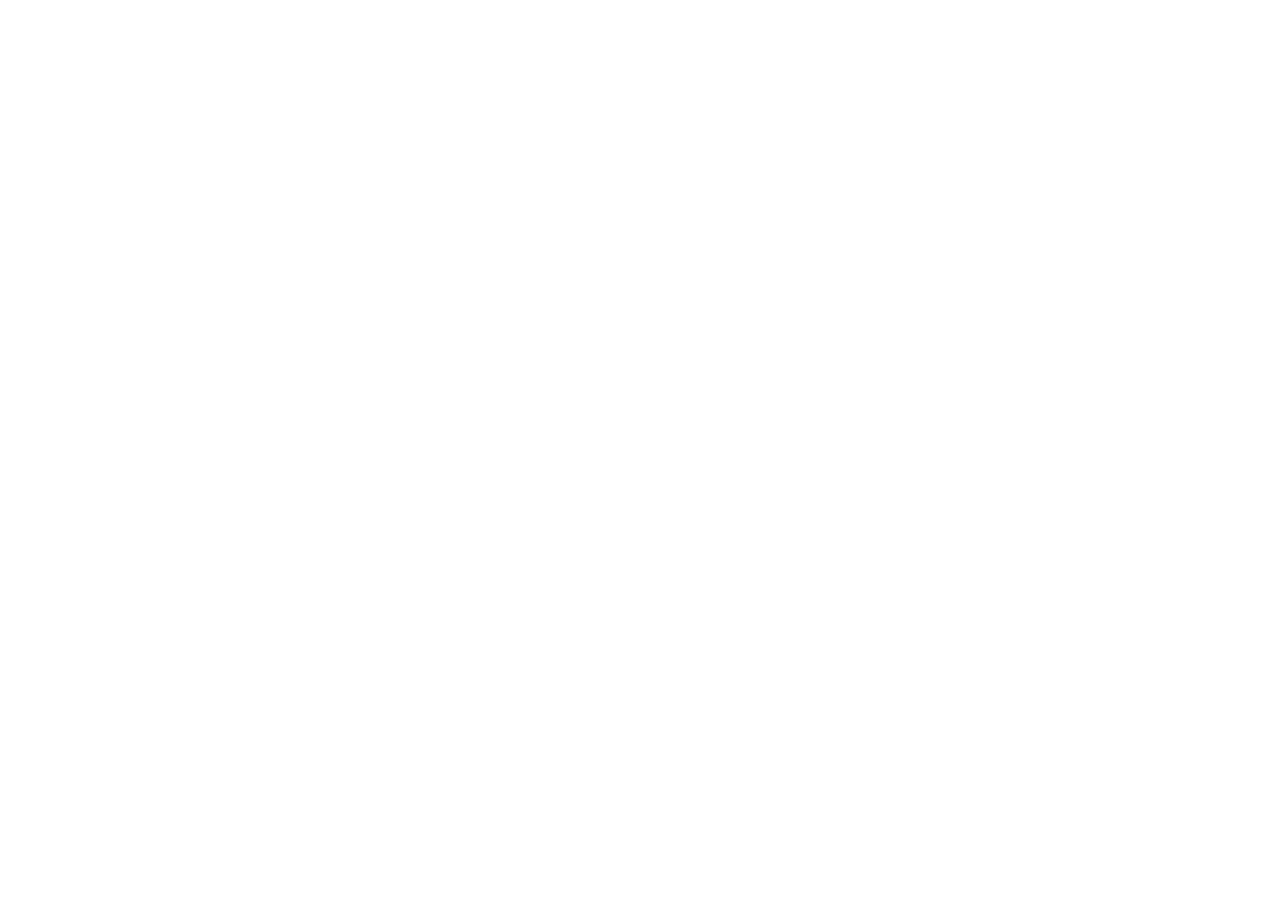
==== login.html @ 85328af0 "创建了本地git仓库" ====
<!DOCTYPE html>
<html lang="en">
<head>
    <meta charset="UTF-8">
    <meta name="viewport" content="width=device-width, initial-scale=1.0">
    <meta http-equiv="X-UA-Compatible" content="ie=edge">
    <title>Document</title>
</head>
<body>
    
</body>
</html>
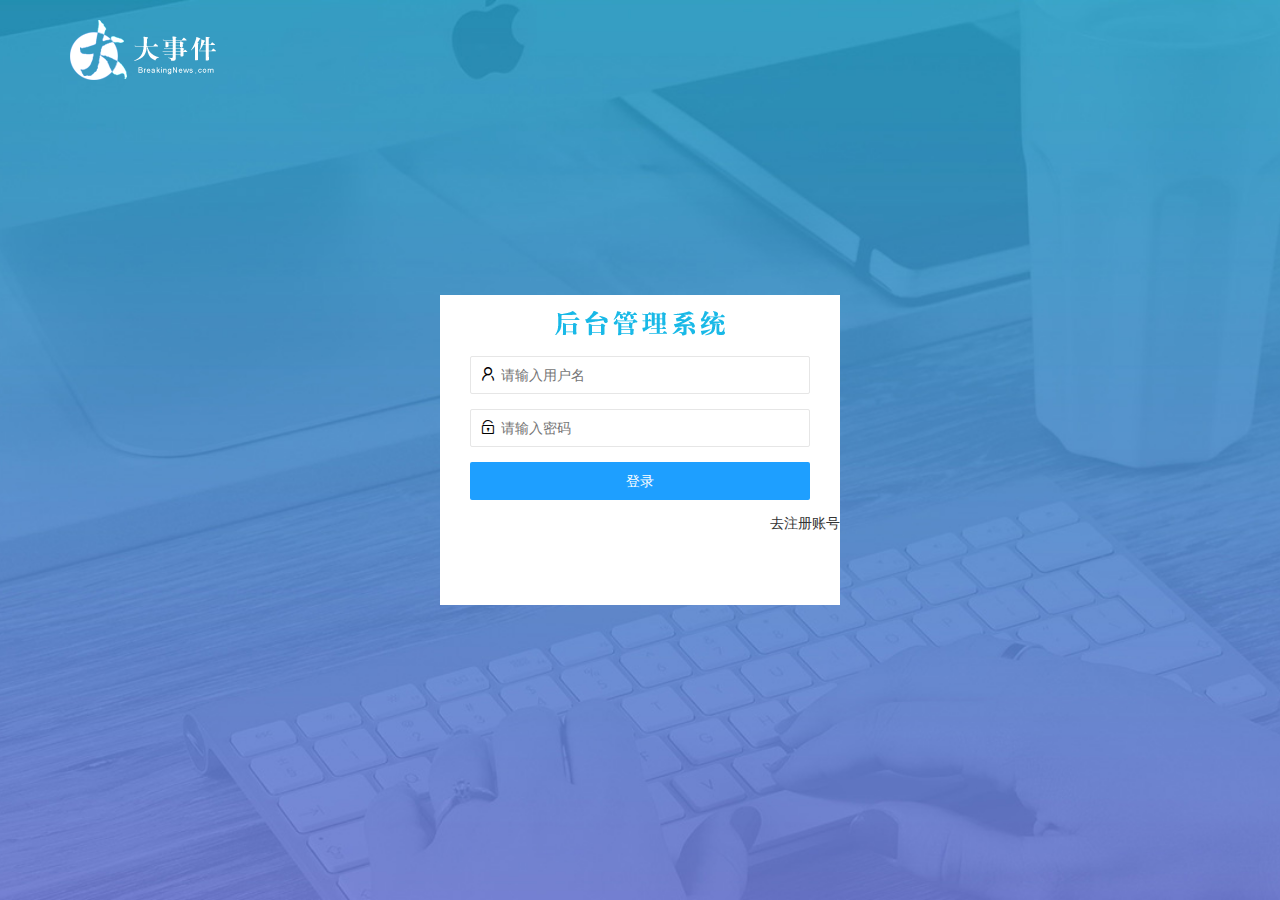
==== commit 32c004c4: "完成了登录注册功能" ====
--- a/login.html
+++ b/login.html
@@ -1,12 +1,77 @@
 <!DOCTYPE html>
 <html lang="en">
+
 <head>
     <meta charset="UTF-8">
     <meta name="viewport" content="width=device-width, initial-scale=1.0">
     <meta http-equiv="X-UA-Compatible" content="ie=edge">
-    <title>Document</title>
+    <title>登录注册页面</title>
+    <link rel="stylesheet" href="./assets/lib/layui/css/layui.css">
+    <link rel="stylesheet" href="./assets/css/login.css">
 </head>
+
 <body>
-    
+    <!-- 头部logo图片 -->
+    <div class="layui-main header">
+        <img src="./assets/images/logo.png" alt="">
+    </div>
+    <div class="loginAndRegBox">
+        <!-- 表单logo图片 -->
+        <div>
+            <img src="./assets/images/login_title.png" alt="">
+        </div>
+        <!-- 用户登录表单 -->
+        <div class="link_login">
+            <form class="layui-form" action="" id="loginform">
+                <div class="layui-form-item links">
+                    <i class="layui-icon layui-icon-username"></i>
+                    <input type="text" name="username" required lay-verify="required|pass" placeholder="请输入用户名" autocomplete="off" class="layui-input">
+                </div>
+                <div class="layui-form-item links">
+                    <i class="layui-icon layui-icon-password"></i>
+                    <input type="password" name="password" required lay-verify="required|pass" placeholder="请输入密码" autocomplete="off" class="layui-input">
+                </div>
+                <div class="layui-form-item">
+                    <button type="submit" lay-submit="*" class="layui-btn layui-btn-normal">登录</button>
+                </div>
+
+            </form>
+            <div class="regbtn">
+                <a href="javascript:;">去注册账号</a>
+            </div>
+
+        </div>
+        <!-- 用户注册表单 -->
+        <div class="link_reg">
+            <form class="layui-form" action="" id="regform">
+                <div class="layui-form-item links">
+                    <i class="layui-icon layui-icon-username"></i>
+                    <input type="text" name="username" required lay-verify="required|pass" placeholder="请输入用户名" autocomplete="off" class="layui-input">
+                </div>
+                <div class="layui-form-item links">
+                    <i class="layui-icon layui-icon-password"></i>
+                    <input type="password" name="password" required lay-verify="required|pass|respassword" placeholder="请输入密码" autocomplete="off" class="layui-input">
+                </div>
+                <div class="layui-form-item links">
+                    <i class="layui-icon layui-icon-password"></i>
+                    <input type="password" id="resp"  required lay-verify="required|pass" placeholder="请输入密码" autocomplete="off"
+                        class="layui-input">
+                </div>
+                <div class="layui-form-item">
+                    <button type="submit" lay-submit="*" class="layui-btn layui-btn-normal">注册</button>
+                </div>
+
+            </form>
+
+
+            <div class="loginbtn">
+                <a href="javascript:;" id="tologin">去登录</a>
+            </div>
+        </div>
+    </div>
+    <script src="./assets/lib/jquery.js"></script>
+    <script src="./assets/lib/layui/layui.all.js"></script>
+    <script src="./assets/js/login.js"></script>
 </body>
+
 </html>--- a/assets/lib/layui/css/layui.css
+++ b/assets/lib/layui/css/layui.css
@@ -0,0 +1,2 @@
+/** layui-v2.5.5 MIT License By https://www.layui.com */
+ .layui-inline,img{display:inline-block;vertical-align:middle}h1,h2,h3,h4,h5,h6{font-weight:400}.layui-edge,.layui-header,.layui-inline,.layui-main{position:relative}.layui-body,.layui-edge,.layui-elip{overflow:hidden}.layui-btn,.layui-edge,.layui-inline,img{vertical-align:middle}.layui-btn,.layui-disabled,.layui-icon,.layui-unselect{-moz-user-select:none;-webkit-user-select:none;-ms-user-select:none}.layui-elip,.layui-form-checkbox span,.layui-form-pane .layui-form-label{text-overflow:ellipsis;white-space:nowrap}.layui-breadcrumb,.layui-tree-btnGroup{visibility:hidden}blockquote,body,button,dd,div,dl,dt,form,h1,h2,h3,h4,h5,h6,input,li,ol,p,pre,td,textarea,th,ul{margin:0;padding:0;-webkit-tap-highlight-color:rgba(0,0,0,0)}a:active,a:hover{outline:0}img{border:none}li{list-style:none}table{border-collapse:collapse;border-spacing:0}h4,h5,h6{font-size:100%}button,input,optgroup,option,select,textarea{font-family:inherit;font-size:inherit;font-style:inherit;font-weight:inherit;outline:0}pre{white-space:pre-wrap;white-space:-moz-pre-wrap;white-space:-pre-wrap;white-space:-o-pre-wrap;word-wrap:break-word}body{line-height:24px;font:14px Helvetica Neue,Helvetica,PingFang SC,Tahoma,Arial,sans-serif}hr{height:1px;margin:10px 0;border:0;clear:both}a{color:#333;text-decoration:none}a:hover{color:#777}a cite{font-style:normal;*cursor:pointer}.layui-border-box,.layui-border-box *{box-sizing:border-box}.layui-box,.layui-box *{box-sizing:content-box}.layui-clear{clear:both;*zoom:1}.layui-clear:after{content:'\20';clear:both;*zoom:1;display:block;height:0}.layui-inline{*display:inline;*zoom:1}.layui-edge{display:inline-block;width:0;height:0;border-width:6px;border-style:dashed;border-color:transparent}.layui-edge-top{top:-4px;border-bottom-color:#999;border-bottom-style:solid}.layui-edge-right{border-left-color:#999;border-left-style:solid}.layui-edge-bottom{top:2px;border-top-color:#999;border-top-style:solid}.layui-edge-left{border-right-color:#999;border-right-style:solid}.layui-disabled,.layui-disabled:hover{color:#d2d2d2!important;cursor:not-allowed!important}.layui-circle{border-radius:100%}.layui-show{display:block!important}.layui-hide{display:none!important}@font-face{font-family:layui-icon;src:url(../font/iconfont.eot?v=250);src:url(../font/iconfont.eot?v=250#iefix) format('embedded-opentype'),url(../font/iconfont.woff2?v=250) format('woff2'),url(../font/iconfont.woff?v=250) format('woff'),url(../font/iconfont.ttf?v=250) format('truetype'),url(../font/iconfont.svg?v=250#layui-icon) format('svg')}.layui-icon{font-family:layui-icon!important;font-size:16px;font-style:normal;-webkit-font-smoothing:antialiased;-moz-osx-font-smoothing:grayscale}.layui-icon-reply-fill:before{content:"\e611"}.layui-icon-set-fill:before{content:"\e614"}.layui-icon-menu-fill:before{content:"\e60f"}.layui-icon-search:before{content:"\e615"}.layui-icon-share:before{content:"\e641"}.layui-icon-set-sm:before{content:"\e620"}.layui-icon-engine:before{content:"\e628"}.layui-icon-close:before{content:"\1006"}.layui-icon-close-fill:before{content:"\1007"}.layui-icon-chart-screen:before{content:"\e629"}.layui-icon-star:before{content:"\e600"}.layui-icon-circle-dot:before{content:"\e617"}.layui-icon-chat:before{content:"\e606"}.layui-icon-release:before{content:"\e609"}.layui-icon-list:before{content:"\e60a"}.layui-icon-chart:before{content:"\e62c"}.layui-icon-ok-circle:before{content:"\1005"}.layui-icon-layim-theme:before{content:"\e61b"}.layui-icon-table:before{content:"\e62d"}.layui-icon-right:before{content:"\e602"}.layui-icon-left:before{content:"\e603"}.layui-icon-cart-simple:before{content:"\e698"}.layui-icon-face-cry:before{content:"\e69c"}.layui-icon-face-smile:before{content:"\e6af"}.layui-icon-survey:before{content:"\e6b2"}.layui-icon-tree:before{content:"\e62e"}.layui-icon-upload-circle:before{content:"\e62f"}.layui-icon-add-circle:before{content:"\e61f"}.layui-icon-download-circle:before{content:"\e601"}.layui-icon-templeate-1:before{content:"\e630"}.layui-icon-util:before{content:"\e631"}.layui-icon-face-surprised:before{content:"\e664"}.layui-icon-edit:before{content:"\e642"}.layui-icon-speaker:before{content:"\e645"}.layui-icon-down:before{content:"\e61a"}.layui-icon-file:before{content:"\e621"}.layui-icon-layouts:before{content:"\e632"}.layui-icon-rate-half:before{content:"\e6c9"}.layui-icon-add-circle-fine:before{content:"\e608"}.layui-icon-prev-circle:before{content:"\e633"}.layui-icon-read:before{content:"\e705"}.layui-icon-404:before{content:"\e61c"}.layui-icon-carousel:before{content:"\e634"}.layui-icon-help:before{content:"\e607"}.layui-icon-code-circle:before{content:"\e635"}.layui-icon-water:before{content:"\e636"}.layui-icon-username:before{content:"\e66f"}.layui-icon-find-fill:before{content:"\e670"}.layui-icon-about:before{content:"\e60b"}.layui-icon-location:before{content:"\e715"}.layui-icon-up:before{content:"\e619"}.layui-icon-pause:before{content:"\e651"}.layui-icon-date:before{content:"\e637"}.layui-icon-layim-uploadfile:before{content:"\e61d"}.layui-icon-delete:before{content:"\e640"}.layui-icon-play:before{content:"\e652"}.layui-icon-top:before{content:"\e604"}.layui-icon-friends:before{content:"\e612"}.layui-icon-refresh-3:before{content:"\e9aa"}.layui-icon-ok:before{content:"\e605"}.layui-icon-layer:before{content:"\e638"}.layui-icon-face-smile-fine:before{content:"\e60c"}.layui-icon-dollar:before{content:"\e659"}.layui-icon-group:before{content:"\e613"}.layui-icon-layim-download:before{content:"\e61e"}.layui-icon-picture-fine:before{content:"\e60d"}.layui-icon-link:before{content:"\e64c"}.layui-icon-diamond:before{content:"\e735"}.layui-icon-log:before{content:"\e60e"}.layui-icon-rate-solid:before{content:"\e67a"}.layui-icon-fonts-del:before{content:"\e64f"}.layui-icon-unlink:before{content:"\e64d"}.layui-icon-fonts-clear:before{content:"\e639"}.layui-icon-triangle-r:before{content:"\e623"}.layui-icon-circle:before{content:"\e63f"}.layui-icon-radio:before{content:"\e643"}.layui-icon-align-center:before{content:"\e647"}.layui-icon-align-right:before{content:"\e648"}.layui-icon-align-left:before{content:"\e649"}.layui-icon-loading-1:before{content:"\e63e"}.layui-icon-return:before{content:"\e65c"}.layui-icon-fonts-strong:before{content:"\e62b"}.layui-icon-upload:before{content:"\e67c"}.layui-icon-dialogue:before{content:"\e63a"}.layui-icon-video:before{content:"\e6ed"}.layui-icon-headset:before{content:"\e6fc"}.layui-icon-cellphone-fine:before{content:"\e63b"}.layui-icon-add-1:before{content:"\e654"}.layui-icon-face-smile-b:before{content:"\e650"}.layui-icon-fonts-html:before{content:"\e64b"}.layui-icon-form:before{content:"\e63c"}.layui-icon-cart:before{content:"\e657"}.layui-icon-camera-fill:before{content:"\e65d"}.layui-icon-tabs:before{content:"\e62a"}.layui-icon-fonts-code:before{content:"\e64e"}.layui-icon-fire:before{content:"\e756"}.layui-icon-set:before{content:"\e716"}.layui-icon-fonts-u:before{content:"\e646"}.layui-icon-triangle-d:before{content:"\e625"}.layui-icon-tips:before{content:"\e702"}.layui-icon-picture:before{content:"\e64a"}.layui-icon-more-vertical:before{content:"\e671"}.layui-icon-flag:before{content:"\e66c"}.layui-icon-loading:before{content:"\e63d"}.layui-icon-fonts-i:before{content:"\e644"}.layui-icon-refresh-1:before{content:"\e666"}.layui-icon-rmb:before{content:"\e65e"}.layui-icon-home:before{content:"\e68e"}.layui-icon-user:before{content:"\e770"}.layui-icon-notice:before{content:"\e667"}.layui-icon-login-weibo:before{content:"\e675"}.layui-icon-voice:before{content:"\e688"}.layui-icon-upload-drag:before{content:"\e681"}.layui-icon-login-qq:before{content:"\e676"}.layui-icon-snowflake:before{content:"\e6b1"}.layui-icon-file-b:before{content:"\e655"}.layui-icon-template:before{content:"\e663"}.layui-icon-auz:before{content:"\e672"}.layui-icon-console:before{content:"\e665"}.layui-icon-app:before{content:"\e653"}.layui-icon-prev:before{content:"\e65a"}.layui-icon-website:before{content:"\e7ae"}.layui-icon-next:before{content:"\e65b"}.layui-icon-component:before{content:"\e857"}.layui-icon-more:before{content:"\e65f"}.layui-icon-login-wechat:before{content:"\e677"}.layui-icon-shrink-right:before{content:"\e668"}.layui-icon-spread-left:before{content:"\e66b"}.layui-icon-camera:before{content:"\e660"}.layui-icon-note:before{content:"\e66e"}.layui-icon-refresh:before{content:"\e669"}.layui-icon-female:before{content:"\e661"}.layui-icon-male:before{content:"\e662"}.layui-icon-password:before{content:"\e673"}.layui-icon-senior:before{content:"\e674"}.layui-icon-theme:before{content:"\e66a"}.layui-icon-tread:before{content:"\e6c5"}.layui-icon-praise:before{content:"\e6c6"}.layui-icon-star-fill:before{content:"\e658"}.layui-icon-rate:before{content:"\e67b"}.layui-icon-template-1:before{content:"\e656"}.layui-icon-vercode:before{content:"\e679"}.layui-icon-cellphone:before{content:"\e678"}.layui-icon-screen-full:before{content:"\e622"}.layui-icon-screen-restore:before{content:"\e758"}.layui-icon-cols:before{content:"\e610"}.layui-icon-export:before{content:"\e67d"}.layui-icon-print:before{content:"\e66d"}.layui-icon-slider:before{content:"\e714"}.layui-icon-addition:before{content:"\e624"}.layui-icon-subtraction:before{content:"\e67e"}.layui-icon-service:before{content:"\e626"}.layui-icon-transfer:before{content:"\e691"}.layui-main{width:1140px;margin:0 auto}.layui-header{z-index:1000;height:60px}.layui-header a:hover{transition:all .5s;-webkit-transition:all .5s}.layui-side{position:fixed;left:0;top:0;bottom:0;z-index:999;width:200px;overflow-x:hidden}.layui-side-scroll{position:relative;width:220px;height:100%;overflow-x:hidden}.layui-body{position:absolute;left:200px;right:0;top:0;bottom:0;z-index:998;width:auto;overflow-y:auto;box-sizing:border-box}.layui-layout-body{overflow:hidden}.layui-layout-admin .layui-header{background-color:#23262E}.layui-layout-admin .layui-side{top:60px;width:200px;overflow-x:hidden}.layui-layout-admin .layui-body{position:fixed;top:60px;bottom:44px}.layui-layout-admin .layui-main{width:auto;margin:0 15px}.layui-layout-admin .layui-footer{position:fixed;left:200px;right:0;bottom:0;height:44px;line-height:44px;padding:0 15px;background-color:#eee}.layui-layout-admin .layui-logo{position:absolute;left:0;top:0;width:200px;height:100%;line-height:60px;text-align:center;color:#009688;font-size:16px}.layui-layout-admin .layui-header .layui-nav{background:0 0}.layui-layout-left{position:absolute!important;left:200px;top:0}.layui-layout-right{position:absolute!important;right:0;top:0}.layui-container{position:relative;margin:0 auto;padding:0 15px;box-sizing:border-box}.layui-fluid{position:relative;margin:0 auto;padding:0 15px}.layui-row:after,.layui-row:before{content:'';display:block;clear:both}.layui-col-lg1,.layui-col-lg10,.layui-col-lg11,.layui-col-lg12,.layui-col-lg2,.layui-col-lg3,.layui-col-lg4,.layui-col-lg5,.layui-col-lg6,.layui-col-lg7,.layui-col-lg8,.layui-col-lg9,.layui-col-md1,.layui-col-md10,.layui-col-md11,.layui-col-md12,.layui-col-md2,.layui-col-md3,.layui-col-md4,.layui-col-md5,.layui-col-md6,.layui-col-md7,.layui-col-md8,.layui-col-md9,.layui-col-sm1,.layui-col-sm10,.layui-col-sm11,.layui-col-sm12,.layui-col-sm2,.layui-col-sm3,.layui-col-sm4,.layui-col-sm5,.layui-col-sm6,.layui-col-sm7,.layui-col-sm8,.layui-col-sm9,.layui-col-xs1,.layui-col-xs10,.layui-col-xs11,.layui-col-xs12,.layui-col-xs2,.layui-col-xs3,.layui-col-xs4,.layui-col-xs5,.layui-col-xs6,.layui-col-xs7,.layui-col-xs8,.layui-col-xs9{position:relative;display:block;box-sizing:border-box}.layui-col-xs1,.layui-col-xs10,.layui-col-xs11,.layui-col-xs12,.layui-col-xs2,.layui-col-xs3,.layui-col-xs4,.layui-col-xs5,.layui-col-xs6,.layui-col-xs7,.layui-col-xs8,.layui-col-xs9{float:left}.layui-col-xs1{width:8.33333333%}.layui-col-xs2{width:16.66666667%}.layui-col-xs3{width:25%}.layui-col-xs4{width:33.33333333%}.layui-col-xs5{width:41.66666667%}.layui-col-xs6{width:50%}.layui-col-xs7{width:58.33333333%}.layui-col-xs8{width:66.66666667%}.layui-col-xs9{width:75%}.layui-col-xs10{width:83.33333333%}.layui-col-xs11{width:91.66666667%}.layui-col-xs12{width:100%}.layui-col-xs-offset1{margin-left:8.33333333%}.layui-col-xs-offset2{margin-left:16.66666667%}.layui-col-xs-offset3{margin-left:25%}.layui-col-xs-offset4{margin-left:33.33333333%}.layui-col-xs-offset5{margin-left:41.66666667%}.layui-col-xs-offset6{margin-left:50%}.layui-col-xs-offset7{margin-left:58.33333333%}.layui-col-xs-offset8{margin-left:66.66666667%}.layui-col-xs-offset9{margin-left:75%}.layui-col-xs-offset10{margin-left:83.33333333%}.layui-col-xs-offset11{margin-left:91.66666667%}.layui-col-xs-offset12{margin-left:100%}@media screen and (max-width:768px){.layui-hide-xs{display:none!important}.layui-show-xs-block{display:block!important}.layui-show-xs-inline{display:inline!important}.layui-show-xs-inline-block{display:inline-block!important}}@media screen and (min-width:768px){.layui-container{width:750px}.layui-hide-sm{display:none!important}.layui-show-sm-block{display:block!important}.layui-show-sm-inline{display:inline!important}.layui-show-sm-inline-block{display:inline-block!important}.layui-col-sm1,.layui-col-sm10,.layui-col-sm11,.layui-col-sm12,.layui-col-sm2,.layui-col-sm3,.layui-col-sm4,.layui-col-sm5,.layui-col-sm6,.layui-col-sm7,.layui-col-sm8,.layui-col-sm9{float:left}.layui-col-sm1{width:8.33333333%}.layui-col-sm2{width:16.66666667%}.layui-col-sm3{width:25%}.layui-col-sm4{width:33.33333333%}.layui-col-sm5{width:41.66666667%}.layui-col-sm6{width:50%}.layui-col-sm7{width:58.33333333%}.layui-col-sm8{width:66.66666667%}.layui-col-sm9{width:75%}.layui-col-sm10{width:83.33333333%}.layui-col-sm11{width:91.66666667%}.layui-col-sm12{width:100%}.layui-col-sm-offset1{margin-left:8.33333333%}.layui-col-sm-offset2{margin-left:16.66666667%}.layui-col-sm-offset3{margin-left:25%}.layui-col-sm-offset4{margin-left:33.33333333%}.layui-col-sm-offset5{margin-left:41.66666667%}.layui-col-sm-offset6{margin-left:50%}.layui-col-sm-offset7{margin-left:58.33333333%}.layui-col-sm-offset8{margin-left:66.66666667%}.layui-col-sm-offset9{margin-left:75%}.layui-col-sm-offset10{margin-left:83.33333333%}.layui-col-sm-offset11{margin-left:91.66666667%}.layui-col-sm-offset12{margin-left:100%}}@media screen and (min-width:992px){.layui-container{width:970px}.layui-hide-md{display:none!important}.layui-show-md-block{display:block!important}.layui-show-md-inline{display:inline!important}.layui-show-md-inline-block{display:inline-block!important}.layui-col-md1,.layui-col-md10,.layui-col-md11,.layui-col-md12,.layui-col-md2,.layui-col-md3,.layui-col-md4,.layui-col-md5,.layui-col-md6,.layui-col-md7,.layui-col-md8,.layui-col-md9{float:left}.layui-col-md1{width:8.33333333%}.layui-col-md2{width:16.66666667%}.layui-col-md3{width:25%}.layui-col-md4{width:33.33333333%}.layui-col-md5{width:41.66666667%}.layui-col-md6{width:50%}.layui-col-md7{width:58.33333333%}.layui-col-md8{width:66.66666667%}.layui-col-md9{width:75%}.layui-col-md10{width:83.33333333%}.layui-col-md11{width:91.66666667%}.layui-col-md12{width:100%}.layui-col-md-offset1{margin-left:8.33333333%}.layui-col-md-offset2{margin-left:16.66666667%}.layui-col-md-offset3{margin-left:25%}.layui-col-md-offset4{margin-left:33.33333333%}.layui-col-md-offset5{margin-left:41.66666667%}.layui-col-md-offset6{margin-left:50%}.layui-col-md-offset7{margin-left:58.33333333%}.layui-col-md-offset8{margin-left:66.66666667%}.layui-col-md-offset9{margin-left:75%}.layui-col-md-offset10{margin-left:83.33333333%}.layui-col-md-offset11{margin-left:91.66666667%}.layui-col-md-offset12{margin-left:100%}}@media screen and (min-width:1200px){.layui-container{width:1170px}.layui-hide-lg{display:none!important}.layui-show-lg-block{display:block!important}.layui-show-lg-inline{display:inline!important}.layui-show-lg-inline-block{display:inline-block!important}.layui-col-lg1,.layui-col-lg10,.layui-col-lg11,.layui-col-lg12,.layui-col-lg2,.layui-col-lg3,.layui-col-lg4,.layui-col-lg5,.layui-col-lg6,.layui-col-lg7,.layui-col-lg8,.layui-col-lg9{float:left}.layui-col-lg1{width:8.33333333%}.layui-col-lg2{width:16.66666667%}.layui-col-lg3{width:25%}.layui-col-lg4{width:33.33333333%}.layui-col-lg5{width:41.66666667%}.layui-col-lg6{width:50%}.layui-col-lg7{width:58.33333333%}.layui-col-lg8{width:66.66666667%}.layui-col-lg9{width:75%}.layui-col-lg10{width:83.33333333%}.layui-col-lg11{width:91.66666667%}.layui-col-lg12{width:100%}.layui-col-lg-offset1{margin-left:8.33333333%}.layui-col-lg-offset2{margin-left:16.66666667%}.layui-col-lg-offset3{margin-left:25%}.layui-col-lg-offset4{margin-left:33.33333333%}.layui-col-lg-offset5{margin-left:41.66666667%}.layui-col-lg-offset6{margin-left:50%}.layui-col-lg-offset7{margin-left:58.33333333%}.layui-col-lg-offset8{margin-left:66.66666667%}.layui-col-lg-offset9{margin-left:75%}.layui-col-lg-offset10{margin-left:83.33333333%}.layui-col-lg-offset11{margin-left:91.66666667%}.layui-col-lg-offset12{margin-left:100%}}.layui-col-space1{margin:-.5px}.layui-col-space1>*{padding:.5px}.layui-col-space3{margin:-1.5px}.layui-col-space3>*{padding:1.5px}.layui-col-space5{margin:-2.5px}.layui-col-space5>*{padding:2.5px}.layui-col-space8{margin:-3.5px}.layui-col-space8>*{padding:3.5px}.layui-col-space10{margin:-5px}.layui-col-space10>*{padding:5px}.layui-col-space12{margin:-6px}.layui-col-space12>*{padding:6px}.layui-col-space15{margin:-7.5px}.layui-col-space15>*{padding:7.5px}.layui-col-space18{margin:-9px}.layui-col-space18>*{padding:9px}.layui-col-space20{margin:-10px}.layui-col-space20>*{padding:10px}.layui-col-space22{margin:-11px}.layui-col-space22>*{padding:11px}.layui-col-space25{margin:-12.5px}.layui-col-space25>*{padding:12.5px}.layui-col-space30{margin:-15px}.layui-col-space30>*{padding:15px}.layui-btn,.layui-input,.layui-select,.layui-textarea,.layui-upload-button{outline:0;-webkit-appearance:none;transition:all .3s;-webkit-transition:all .3s;box-sizing:border-box}.layui-elem-quote{margin-bottom:10px;padding:15px;line-height:22px;border-left:5px solid #009688;border-radius:0 2px 2px 0;background-color:#f2f2f2}.layui-quote-nm{border-style:solid;border-width:1px 1px 1px 5px;background:0 0}.layui-elem-field{margin-bottom:10px;padding:0;border-width:1px;border-style:solid}.layui-elem-field legend{margin-left:20px;padding:0 10px;font-size:20px;font-weight:300}.layui-field-title{margin:10px 0 20px;border-width:1px 0 0}.layui-field-box{padding:10px 15px}.layui-field-title .layui-field-box{padding:10px 0}.layui-progress{position:relative;height:6px;border-radius:20px;background-color:#e2e2e2}.layui-progress-bar{position:absolute;left:0;top:0;width:0;max-width:100%;height:6px;border-radius:20px;text-align:right;background-color:#5FB878;transition:all .3s;-webkit-transition:all .3s}.layui-progress-big,.layui-progress-big .layui-progress-bar{height:18px;line-height:18px}.layui-progress-text{position:relative;top:-20px;line-height:18px;font-size:12px;color:#666}.layui-progress-big .layui-progress-text{position:static;padding:0 10px;color:#fff}.layui-collapse{border-width:1px;border-style:solid;border-radius:2px}.layui-colla-content,.layui-colla-item{border-top-width:1px;border-top-style:solid}.layui-colla-item:first-child{border-top:none}.layui-colla-title{position:relative;height:42px;line-height:42px;padding:0 15px 0 35px;color:#333;background-color:#f2f2f2;cursor:pointer;font-size:14px;overflow:hidden}.layui-colla-content{display:none;padding:10px 15px;line-height:22px;color:#666}.layui-colla-icon{position:absolute;left:15px;top:0;font-size:14px}.layui-card{margin-bottom:15px;border-radius:2px;background-color:#fff;box-shadow:0 1px 2px 0 rgba(0,0,0,.05)}.layui-card:last-child{margin-bottom:0}.layui-card-header{position:relative;height:42px;line-height:42px;padding:0 15px;border-bottom:1px solid #f6f6f6;color:#333;border-radius:2px 2px 0 0;font-size:14px}.layui-bg-black,.layui-bg-blue,.layui-bg-cyan,.layui-bg-green,.layui-bg-orange,.layui-bg-red{color:#fff!important}.layui-card-body{position:relative;padding:10px 15px;line-height:24px}.layui-card-body[pad15]{padding:15px}.layui-card-body[pad20]{padding:20px}.layui-card-body .layui-table{margin:5px 0}.layui-card .layui-tab{margin:0}.layui-panel-window{position:relative;padding:15px;border-radius:0;border-top:5px solid #E6E6E6;background-color:#fff}.layui-auxiliar-moving{position:fixed;left:0;right:0;top:0;bottom:0;width:100%;height:100%;background:0 0;z-index:9999999999}.layui-form-label,.layui-form-mid,.layui-form-select,.layui-input-block,.layui-input-inline,.layui-textarea{position:relative}.layui-bg-red{background-color:#FF5722!important}.layui-bg-orange{background-color:#FFB800!important}.layui-bg-green{background-color:#009688!important}.layui-bg-cyan{background-color:#2F4056!important}.layui-bg-blue{background-color:#1E9FFF!important}.layui-bg-black{background-color:#393D49!important}.layui-bg-gray{background-color:#eee!important;color:#666!important}.layui-badge-rim,.layui-colla-content,.layui-colla-item,.layui-collapse,.layui-elem-field,.layui-form-pane .layui-form-item[pane],.layui-form-pane .layui-form-label,.layui-input,.layui-layedit,.layui-layedit-tool,.layui-quote-nm,.layui-select,.layui-tab-bar,.layui-tab-card,.layui-tab-title,.layui-tab-title .layui-this:after,.layui-textarea{border-color:#e6e6e6}.layui-timeline-item:before,hr{background-color:#e6e6e6}.layui-text{line-height:22px;font-size:14px;color:#666}.layui-text h1,.layui-text h2,.layui-text h3{font-weight:500;color:#333}.layui-text h1{font-size:30px}.layui-text h2{font-size:24px}.layui-text h3{font-size:18px}.layui-text a:not(.layui-btn){color:#01AAED}.layui-text a:not(.layui-btn):hover{text-decoration:underline}.layui-text ul{padding:5px 0 5px 15px}.layui-text ul li{margin-top:5px;list-style-type:disc}.layui-text em,.layui-word-aux{color:#999!important;padding:0 5px!important}.layui-btn{display:inline-block;height:38px;line-height:38px;padding:0 18px;background-color:#009688;color:#fff;white-space:nowrap;text-align:center;font-size:14px;border:none;border-radius:2px;cursor:pointer}.layui-btn:hover{opacity:.8;filter:alpha(opacity=80);color:#fff}.layui-btn:active{opacity:1;filter:alpha(opacity=100)}.layui-btn+.layui-btn{margin-left:10px}.layui-btn-container{font-size:0}.layui-btn-container .layui-btn{margin-right:10px;margin-bottom:10px}.layui-btn-container .layui-btn+.layui-btn{margin-left:0}.layui-table .layui-btn-container .layui-btn{margin-bottom:9px}.layui-btn-radius{border-radius:100px}.layui-btn .layui-icon{margin-right:3px;font-size:18px;vertical-align:bottom;vertical-align:middle\9}.layui-btn-primary{border:1px solid #C9C9C9;background-color:#fff;color:#555}.layui-btn-primary:hover{border-color:#009688;color:#333}.layui-btn-normal{background-color:#1E9FFF}.layui-btn-warm{background-color:#FFB800}.layui-btn-danger{background-color:#FF5722}.layui-btn-checked{background-color:#5FB878}.layui-btn-disabled,.layui-btn-disabled:active,.layui-btn-disabled:hover{border:1px solid #e6e6e6;background-color:#FBFBFB;color:#C9C9C9;cursor:not-allowed;opacity:1}.layui-btn-lg{height:44px;line-height:44px;padding:0 25px;font-size:16px}.layui-btn-sm{height:30px;line-height:30px;padding:0 10px;font-size:12px}.layui-btn-sm i{font-size:16px!important}.layui-btn-xs{height:22px;line-height:22px;padding:0 5px;font-size:12px}.layui-btn-xs i{font-size:14px!important}.layui-btn-group{display:inline-block;vertical-align:middle;font-size:0}.layui-btn-group .layui-btn{margin-left:0!important;margin-right:0!important;border-left:1px solid rgba(255,255,255,.5);border-radius:0}.layui-btn-group .layui-btn-primary{border-left:none}.layui-btn-group .layui-btn-primary:hover{border-color:#C9C9C9;color:#009688}.layui-btn-group .layui-btn:first-child{border-left:none;border-radius:2px 0 0 2px}.layui-btn-group .layui-btn-primary:first-child{border-left:1px solid #c9c9c9}.layui-btn-group .layui-btn:last-child{border-radius:0 2px 2px 0}.layui-btn-group .layui-btn+.layui-btn{margin-left:0}.layui-btn-group+.layui-btn-group{margin-left:10px}.layui-btn-fluid{width:100%}.layui-input,.layui-select,.layui-textarea{height:38px;line-height:1.3;line-height:38px\9;border-width:1px;border-style:solid;background-color:#fff;border-radius:2px}.layui-input::-webkit-input-placeholder,.layui-select::-webkit-input-placeholder,.layui-textarea::-webkit-input-placeholder{line-height:1.3}.layui-input,.layui-textarea{display:block;width:100%;padding-left:10px}.layui-input:hover,.layui-textarea:hover{border-color:#D2D2D2!important}.layui-input:focus,.layui-textarea:focus{border-color:#C9C9C9!important}.layui-textarea{min-height:100px;height:auto;line-height:20px;padding:6px 10px;resize:vertical}.layui-select{padding:0 10px}.layui-form input[type=checkbox],.layui-form input[type=radio],.layui-form select{display:none}.layui-form [lay-ignore]{display:initial}.layui-form-item{margin-bottom:15px;clear:both;*zoom:1}.layui-form-item:after{content:'\20';clear:both;*zoom:1;display:block;height:0}.layui-form-label{float:left;display:block;padding:9px 15px;width:80px;font-weight:400;line-height:20px;text-align:right}.layui-form-label-col{display:block;float:none;padding:9px 0;line-height:20px;text-align:left}.layui-form-item .layui-inline{margin-bottom:5px;margin-right:10px}.layui-input-block{margin-left:110px;min-height:36px}.layui-input-inline{display:inline-block;vertical-align:middle}.layui-form-item .layui-input-inline{float:left;width:190px;margin-right:10px}.layui-form-text .layui-input-inline{width:auto}.layui-form-mid{float:left;display:block;padding:9px 0!important;line-height:20px;margin-right:10px}.layui-form-danger+.layui-form-select .layui-input,.layui-form-danger:focus{border-color:#FF5722!important}.layui-form-select .layui-input{padding-right:30px;cursor:pointer}.layui-form-select .layui-edge{position:absolute;right:10px;top:50%;margin-top:-3px;cursor:pointer;border-width:6px;border-top-color:#c2c2c2;border-top-style:solid;transition:all .3s;-webkit-transition:all .3s}.layui-form-select dl{display:none;position:absolute;left:0;top:42px;padding:5px 0;z-index:899;min-width:100%;border:1px solid #d2d2d2;max-height:300px;overflow-y:auto;background-color:#fff;border-radius:2px;box-shadow:0 2px 4px rgba(0,0,0,.12);box-sizing:border-box}.layui-form-select dl dd,.layui-form-select dl dt{padding:0 10px;line-height:36px;white-space:nowrap;overflow:hidden;text-overflow:ellipsis}.layui-form-select dl dt{font-size:12px;color:#999}.layui-form-select dl dd{cursor:pointer}.layui-form-select dl dd:hover{background-color:#f2f2f2;-webkit-transition:.5s all;transition:.5s all}.layui-form-select .layui-select-group dd{padding-left:20px}.layui-form-select dl dd.layui-select-tips{padding-left:10px!important;color:#999}.layui-form-select dl dd.layui-this{background-color:#5FB878;color:#fff}.layui-form-checkbox,.layui-form-select dl dd.layui-disabled{background-color:#fff}.layui-form-selected dl{display:block}.layui-form-checkbox,.layui-form-checkbox *,.layui-form-switch{display:inline-block;vertical-align:middle}.layui-form-selected .layui-edge{margin-top:-9px;-webkit-transform:rotate(180deg);transform:rotate(180deg);margin-top:-3px\9}:root .layui-form-selected .layui-edge{margin-top:-9px\0/IE9}.layui-form-selectup dl{top:auto;bottom:42px}.layui-select-none{margin:5px 0;text-align:center;color:#999}.layui-select-disabled .layui-disabled{border-color:#eee!important}.layui-select-disabled .layui-edge{border-top-color:#d2d2d2}.layui-form-checkbox{position:relative;height:30px;line-height:30px;margin-right:10px;padding-right:30px;cursor:pointer;font-size:0;-webkit-transition:.1s linear;transition:.1s linear;box-sizing:border-box}.layui-form-checkbox span{padding:0 10px;height:100%;font-size:14px;border-radius:2px 0 0 2px;background-color:#d2d2d2;color:#fff;overflow:hidden}.layui-form-checkbox:hover span{background-color:#c2c2c2}.layui-form-checkbox i{position:absolute;right:0;top:0;width:30px;height:28px;border:1px solid #d2d2d2;border-left:none;border-radius:0 2px 2px 0;color:#fff;font-size:20px;text-align:center}.layui-form-checkbox:hover i{border-color:#c2c2c2;color:#c2c2c2}.layui-form-checked,.layui-form-checked:hover{border-color:#5FB878}.layui-form-checked span,.layui-form-checked:hover span{background-color:#5FB878}.layui-form-checked i,.layui-form-checked:hover i{color:#5FB878}.layui-form-item .layui-form-checkbox{margin-top:4px}.layui-form-checkbox[lay-skin=primary]{height:auto!important;line-height:normal!important;min-width:18px;min-height:18px;border:none!important;margin-right:0;padding-left:28px;padding-right:0;background:0 0}.layui-form-checkbox[lay-skin=primary] span{padding-left:0;padding-right:15px;line-height:18px;background:0 0;color:#666}.layui-form-checkbox[lay-skin=primary] i{right:auto;left:0;width:16px;height:16px;line-height:16px;border:1px solid #d2d2d2;font-size:12px;border-radius:2px;background-color:#fff;-webkit-transition:.1s linear;transition:.1s linear}.layui-form-checkbox[lay-skin=primary]:hover i{border-color:#5FB878;color:#fff}.layui-form-checked[lay-skin=primary] i{border-color:#5FB878!important;background-color:#5FB878;color:#fff}.layui-checkbox-disbaled[lay-skin=primary] span{background:0 0!important;color:#c2c2c2}.layui-checkbox-disbaled[lay-skin=primary]:hover i{border-color:#d2d2d2}.layui-form-item .layui-form-checkbox[lay-skin=primary]{margin-top:10px}.layui-form-switch{position:relative;height:22px;line-height:22px;min-width:35px;padding:0 5px;margin-top:8px;border:1px solid #d2d2d2;border-radius:20px;cursor:pointer;background-color:#fff;-webkit-transition:.1s linear;transition:.1s linear}.layui-form-switch i{position:absolute;left:5px;top:3px;width:16px;height:16px;border-radius:20px;background-color:#d2d2d2;-webkit-transition:.1s linear;transition:.1s linear}.layui-form-switch em{position:relative;top:0;width:25px;margin-left:21px;padding:0!important;text-align:center!important;color:#999!important;font-style:normal!important;font-size:12px}.layui-form-onswitch{border-color:#5FB878;background-color:#5FB878}.layui-checkbox-disbaled,.layui-checkbox-disbaled i{border-color:#e2e2e2!important}.layui-form-onswitch i{left:100%;margin-left:-21px;background-color:#fff}.layui-form-onswitch em{margin-left:5px;margin-right:21px;color:#fff!important}.layui-checkbox-disbaled span{background-color:#e2e2e2!important}.layui-checkbox-disbaled:hover i{color:#fff!important}[lay-radio]{display:none}.layui-form-radio,.layui-form-radio *{display:inline-block;vertical-align:middle}.layui-form-radio{line-height:28px;margin:6px 10px 0 0;padding-right:10px;cursor:pointer;font-size:0}.layui-form-radio *{font-size:14px}.layui-form-radio>i{margin-right:8px;font-size:22px;color:#c2c2c2}.layui-form-radio>i:hover,.layui-form-radioed>i{color:#5FB878}.layui-radio-disbaled>i{color:#e2e2e2!important}.layui-form-pane .layui-form-label{width:110px;padding:8px 15px;height:38px;line-height:20px;border-width:1px;border-style:solid;border-radius:2px 0 0 2px;text-align:center;background-color:#FBFBFB;overflow:hidden;box-sizing:border-box}.layui-form-pane .layui-input-inline{margin-left:-1px}.layui-form-pane .layui-input-block{margin-left:110px;left:-1px}.layui-form-pane .layui-input{border-radius:0 2px 2px 0}.layui-form-pane .layui-form-text .layui-form-label{float:none;width:100%;border-radius:2px;box-sizing:border-box;text-align:left}.layui-form-pane .layui-form-text .layui-input-inline{display:block;margin:0;top:-1px;clear:both}.layui-form-pane .layui-form-text .layui-input-block{margin:0;left:0;top:-1px}.layui-form-pane .layui-form-text .layui-textarea{min-height:100px;border-radius:0 0 2px 2px}.layui-form-pane .layui-form-checkbox{margin:4px 0 4px 10px}.layui-form-pane .layui-form-radio,.layui-form-pane .layui-form-switch{margin-top:6px;margin-left:10px}.layui-form-pane .layui-form-item[pane]{position:relative;border-width:1px;border-style:solid}.layui-form-pane .layui-form-item[pane] .layui-form-label{position:absolute;left:0;top:0;height:100%;border-width:0 1px 0 0}.layui-form-pane .layui-form-item[pane] .layui-input-inline{margin-left:110px}@media screen and (max-width:450px){.layui-form-item .layui-form-label{text-overflow:ellipsis;overflow:hidden;white-space:nowrap}.layui-form-item .layui-inline{display:block;margin-right:0;margin-bottom:20px;clear:both}.layui-form-item .layui-inline:after{content:'\20';clear:both;display:block;height:0}.layui-form-item .layui-input-inline{display:block;float:none;left:-3px;width:auto;margin:0 0 10px 112px}.layui-form-item .layui-input-inline+.layui-form-mid{margin-left:110px;top:-5px;padding:0}.layui-form-item .layui-form-checkbox{margin-right:5px;margin-bottom:5px}}.layui-layedit{border-width:1px;border-style:solid;border-radius:2px}.layui-layedit-tool{padding:3px 5px;border-bottom-width:1px;border-bottom-style:solid;font-size:0}.layedit-tool-fixed{position:fixed;top:0;border-top:1px solid #e2e2e2}.layui-layedit-tool .layedit-tool-mid,.layui-layedit-tool .layui-icon{display:inline-block;vertical-align:middle;text-align:center;font-size:14px}.layui-layedit-tool .layui-icon{position:relative;width:32px;height:30px;line-height:30px;margin:3px 5px;color:#777;cursor:pointer;border-radius:2px}.layui-layedit-tool .layui-icon:hover{color:#393D49}.layui-layedit-tool .layui-icon:active{color:#000}.layui-layedit-tool .layedit-tool-active{background-color:#e2e2e2;color:#000}.layui-layedit-tool .layui-disabled,.layui-layedit-tool .layui-disabled:hover{color:#d2d2d2;cursor:not-allowed}.layui-layedit-tool .layedit-tool-mid{width:1px;height:18px;margin:0 10px;background-color:#d2d2d2}.layedit-tool-html{width:50px!important;font-size:30px!important}.layedit-tool-b,.layedit-tool-code,.layedit-tool-help{font-size:16px!important}.layedit-tool-d,.layedit-tool-face,.layedit-tool-image,.layedit-tool-unlink{font-size:18px!important}.layedit-tool-image input{position:absolute;font-size:0;left:0;top:0;width:100%;height:100%;opacity:.01;filter:Alpha(opacity=1);cursor:pointer}.layui-layedit-iframe iframe{display:block;width:100%}#LAY_layedit_code{overflow:hidden}.layui-laypage{display:inline-block;*display:inline;*zoom:1;vertical-align:middle;margin:10px 0;font-size:0}.layui-laypage>a:first-child,.layui-laypage>a:first-child em{border-radius:2px 0 0 2px}.layui-laypage>a:last-child,.layui-laypage>a:last-child em{border-radius:0 2px 2px 0}.layui-laypage>:first-child{margin-left:0!important}.layui-laypage>:last-child{margin-right:0!important}.layui-laypage a,.layui-laypage button,.layui-laypage input,.layui-laypage select,.layui-laypage span{border:1px solid #e2e2e2}.layui-laypage a,.layui-laypage span{display:inline-block;*display:inline;*zoom:1;vertical-align:middle;padding:0 15px;height:28px;line-height:28px;margin:0 -1px 5px 0;background-color:#fff;color:#333;font-size:12px}.layui-flow-more a *,.layui-laypage input,.layui-table-view select[lay-ignore]{display:inline-block}.layui-laypage a:hover{color:#009688}.layui-laypage em{font-style:normal}.layui-laypage .layui-laypage-spr{color:#999;font-weight:700}.layui-laypage a{text-decoration:none}.layui-laypage .layui-laypage-curr{position:relative}.layui-laypage .layui-laypage-curr em{position:relative;color:#fff}.layui-laypage .layui-laypage-curr .layui-laypage-em{position:absolute;left:-1px;top:-1px;padding:1px;width:100%;height:100%;background-color:#009688}.layui-laypage-em{border-radius:2px}.layui-laypage-next em,.layui-laypage-prev em{font-family:Sim sun;font-size:16px}.layui-laypage .layui-laypage-count,.layui-laypage .layui-laypage-limits,.layui-laypage .layui-laypage-refresh,.layui-laypage .layui-laypage-skip{margin-left:10px;margin-right:10px;padding:0;border:none}.layui-laypage .layui-laypage-limits,.layui-laypage .layui-laypage-refresh{vertical-align:top}.layui-laypage .layui-laypage-refresh i{font-size:18px;cursor:pointer}.layui-laypage select{height:22px;padding:3px;border-radius:2px;cursor:pointer}.layui-laypage .layui-laypage-skip{height:30px;line-height:30px;color:#999}.layui-laypage button,.layui-laypage input{height:30px;line-height:30px;border-radius:2px;vertical-align:top;background-color:#fff;box-sizing:border-box}.layui-laypage input{width:40px;margin:0 10px;padding:0 3px;text-align:center}.layui-laypage input:focus,.layui-laypage select:focus{border-color:#009688!important}.layui-laypage button{margin-left:10px;padding:0 10px;cursor:pointer}.layui-table,.layui-table-view{margin:10px 0}.layui-flow-more{margin:10px 0;text-align:center;color:#999;font-size:14px}.layui-flow-more a{height:32px;line-height:32px}.layui-flow-more a *{vertical-align:top}.layui-flow-more a cite{padding:0 20px;border-radius:3px;background-color:#eee;color:#333;font-style:normal}.layui-flow-more a cite:hover{opacity:.8}.layui-flow-more a i{font-size:30px;color:#737383}.layui-table{width:100%;background-color:#fff;color:#666}.layui-table tr{transition:all .3s;-webkit-transition:all .3s}.layui-table th{text-align:left;font-weight:400}.layui-table tbody tr:hover,.layui-table thead tr,.layui-table-click,.layui-table-header,.layui-table-hover,.layui-table-mend,.layui-table-patch,.layui-table-tool,.layui-table-total,.layui-table-total tr,.layui-table[lay-even] tr:nth-child(even){background-color:#f2f2f2}.layui-table td,.layui-table th,.layui-table-col-set,.layui-table-fixed-r,.layui-table-grid-down,.layui-table-header,.layui-table-page,.layui-table-tips-main,.layui-table-tool,.layui-table-total,.layui-table-view,.layui-table[lay-skin=line],.layui-table[lay-skin=row]{border-width:1px;border-style:solid;border-color:#e6e6e6}.layui-table td,.layui-table th{position:relative;padding:9px 15px;min-height:20px;line-height:20px;font-size:14px}.layui-table[lay-skin=line] td,.layui-table[lay-skin=line] th{border-width:0 0 1px}.layui-table[lay-skin=row] td,.layui-table[lay-skin=row] th{border-width:0 1px 0 0}.layui-table[lay-skin=nob] td,.layui-table[lay-skin=nob] th{border:none}.layui-table img{max-width:100px}.layui-table[lay-size=lg] td,.layui-table[lay-size=lg] th{padding:15px 30px}.layui-table-view .layui-table[lay-size=lg] .layui-table-cell{height:40px;line-height:40px}.layui-table[lay-size=sm] td,.layui-table[lay-size=sm] th{font-size:12px;padding:5px 10px}.layui-table-view .layui-table[lay-size=sm] .layui-table-cell{height:20px;line-height:20px}.layui-table[lay-data]{display:none}.layui-table-box{position:relative;overflow:hidden}.layui-table-view .layui-table{position:relative;width:auto;margin:0}.layui-table-view .layui-table[lay-skin=line]{border-width:0 1px 0 0}.layui-table-view .layui-table[lay-skin=row]{border-width:0 0 1px}.layui-table-view .layui-table td,.layui-table-view .layui-table th{padding:5px 0;border-top:none;border-left:none}.layui-table-view .layui-table th.layui-unselect .layui-table-cell span{cursor:pointer}.layui-table-view .layui-table td{cursor:default}.layui-table-view .layui-table td[data-edit=text]{cursor:text}.layui-table-view .layui-form-checkbox[lay-skin=primary] i{width:18px;height:18px}.layui-table-view .layui-form-radio{line-height:0;padding:0}.layui-table-view .layui-form-radio>i{margin:0;font-size:20px}.layui-table-init{position:absolute;left:0;top:0;width:100%;height:100%;text-align:center;z-index:110}.layui-table-init .layui-icon{position:absolute;left:50%;top:50%;margin:-15px 0 0 -15px;font-size:30px;color:#c2c2c2}.layui-table-header{border-width:0 0 1px;overflow:hidden}.layui-table-header .layui-table{margin-bottom:-1px}.layui-table-tool .layui-inline[lay-event]{position:relative;width:26px;height:26px;padding:5px;line-height:16px;margin-right:10px;text-align:center;color:#333;border:1px solid #ccc;cursor:pointer;-webkit-transition:.5s all;transition:.5s all}.layui-table-tool .layui-inline[lay-event]:hover{border:1px solid #999}.layui-table-tool-temp{padding-right:120px}.layui-table-tool-self{position:absolute;right:17px;top:10px}.layui-table-tool .layui-table-tool-self .layui-inline[lay-event]{margin:0 0 0 10px}.layui-table-tool-panel{position:absolute;top:29px;left:-1px;padding:5px 0;min-width:150px;min-height:40px;border:1px solid #d2d2d2;text-align:left;overflow-y:auto;background-color:#fff;box-shadow:0 2px 4px rgba(0,0,0,.12)}.layui-table-cell,.layui-table-tool-panel li{overflow:hidden;text-overflow:ellipsis;white-space:nowrap}.layui-table-tool-panel li{padding:0 10px;line-height:30px;-webkit-transition:.5s all;transition:.5s all}.layui-table-tool-panel li .layui-form-checkbox[lay-skin=primary]{width:100%;padding-left:28px}.layui-table-tool-panel li:hover{background-color:#f2f2f2}.layui-table-tool-panel li .layui-form-checkbox[lay-skin=primary] i{position:absolute;left:0;top:0}.layui-table-tool-panel li .layui-form-checkbox[lay-skin=primary] span{padding:0}.layui-table-tool .layui-table-tool-self .layui-table-tool-panel{left:auto;right:-1px}.layui-table-col-set{position:absolute;right:0;top:0;width:20px;height:100%;border-width:0 0 0 1px;background-color:#fff}.layui-table-sort{width:10px;height:20px;margin-left:5px;cursor:pointer!important}.layui-table-sort .layui-edge{position:absolute;left:5px;border-width:5px}.layui-table-sort .layui-table-sort-asc{top:3px;border-top:none;border-bottom-style:solid;border-bottom-color:#b2b2b2}.layui-table-sort .layui-table-sort-asc:hover{border-bottom-color:#666}.layui-table-sort .layui-table-sort-desc{bottom:5px;border-bottom:none;border-top-style:solid;border-top-color:#b2b2b2}.layui-table-sort .layui-table-sort-desc:hover{border-top-color:#666}.layui-table-sort[lay-sort=asc] .layui-table-sort-asc{border-bottom-color:#000}.layui-table-sort[lay-sort=desc] .layui-table-sort-desc{border-top-color:#000}.layui-table-cell{height:28px;line-height:28px;padding:0 15px;position:relative;box-sizing:border-box}.layui-table-cell .layui-form-checkbox[lay-skin=primary]{top:-1px;padding:0}.layui-table-cell .layui-table-link{color:#01AAED}.laytable-cell-checkbox,.laytable-cell-numbers,.laytable-cell-radio,.laytable-cell-space{padding:0;text-align:center}.layui-table-body{position:relative;overflow:auto;margin-right:-1px;margin-bottom:-1px}.layui-table-body .layui-none{line-height:26px;padding:15px;text-align:center;color:#999}.layui-table-fixed{position:absolute;left:0;top:0;z-index:101}.layui-table-fixed .layui-table-body{overflow:hidden}.layui-table-fixed-l{box-shadow:0 -1px 8px rgba(0,0,0,.08)}.layui-table-fixed-r{left:auto;right:-1px;border-width:0 0 0 1px;box-shadow:-1px 0 8px rgba(0,0,0,.08)}.layui-table-fixed-r .layui-table-header{position:relative;overflow:visible}.layui-table-mend{position:absolute;right:-49px;top:0;height:100%;width:50px}.layui-table-tool{position:relative;z-index:890;width:100%;min-height:50px;line-height:30px;padding:10px 15px;border-width:0 0 1px}.layui-table-tool .layui-btn-container{margin-bottom:-10px}.layui-table-page,.layui-table-total{border-width:1px 0 0;margin-bottom:-1px;overflow:hidden}.layui-table-page{position:relative;width:100%;padding:7px 7px 0;height:41px;font-size:12px;white-space:nowrap}.layui-table-page>div{height:26px}.layui-table-page .layui-laypage{margin:0}.layui-table-page .layui-laypage a,.layui-table-page .layui-laypage span{height:26px;line-height:26px;margin-bottom:10px;border:none;background:0 0}.layui-table-page .layui-laypage a,.layui-table-page .layui-laypage span.layui-laypage-curr{padding:0 12px}.layui-table-page .layui-laypage span{margin-left:0;padding:0}.layui-table-page .layui-laypage .layui-laypage-prev{margin-left:-7px!important}.layui-table-page .layui-laypage .layui-laypage-curr .layui-laypage-em{left:0;top:0;padding:0}.layui-table-page .layui-laypage button,.layui-table-page .layui-laypage input{height:26px;line-height:26px}.layui-table-page .layui-laypage input{width:40px}.layui-table-page .layui-laypage button{padding:0 10px}.layui-table-page select{height:18px}.layui-table-patch .layui-table-cell{padding:0;width:30px}.layui-table-edit{position:absolute;left:0;top:0;width:100%;height:100%;padding:0 14px 1px;border-radius:0;box-shadow:1px 1px 20px rgba(0,0,0,.15)}.layui-table-edit:focus{border-color:#5FB878!important}select.layui-table-edit{padding:0 0 0 10px;border-color:#C9C9C9}.layui-table-view .layui-form-checkbox,.layui-table-view .layui-form-radio,.layui-table-view .layui-form-switch{top:0;margin:0;box-sizing:content-box}.layui-table-view .layui-form-checkbox{top:-1px;height:26px;line-height:26px}.layui-table-view .layui-form-checkbox i{height:26px}.layui-table-grid .layui-table-cell{overflow:visible}.layui-table-grid-down{position:absolute;top:0;right:0;width:26px;height:100%;padding:5px 0;border-width:0 0 0 1px;text-align:center;background-color:#fff;color:#999;cursor:pointer}.layui-table-grid-down .layui-icon{position:absolute;top:50%;left:50%;margin:-8px 0 0 -8px}.layui-table-grid-down:hover{background-color:#fbfbfb}body .layui-table-tips .layui-layer-content{background:0 0;padding:0;box-shadow:0 1px 6px rgba(0,0,0,.12)}.layui-table-tips-main{margin:-44px 0 0 -1px;max-height:150px;padding:8px 15px;font-size:14px;overflow-y:scroll;background-color:#fff;color:#666}.layui-table-tips-c{position:absolute;right:-3px;top:-13px;width:20px;height:20px;padding:3px;cursor:pointer;background-color:#666;border-radius:50%;color:#fff}.layui-table-tips-c:hover{background-color:#777}.layui-table-tips-c:before{position:relative;right:-2px}.layui-upload-file{display:none!important;opacity:.01;filter:Alpha(opacity=1)}.layui-upload-drag,.layui-upload-form,.layui-upload-wrap{display:inline-block}.layui-upload-list{margin:10px 0}.layui-upload-choose{padding:0 10px;color:#999}.layui-upload-drag{position:relative;padding:30px;border:1px dashed #e2e2e2;background-color:#fff;text-align:center;cursor:pointer;color:#999}.layui-upload-drag .layui-icon{font-size:50px;color:#009688}.layui-upload-drag[lay-over]{border-color:#009688}.layui-upload-iframe{position:absolute;width:0;height:0;border:0;visibility:hidden}.layui-upload-wrap{position:relative;vertical-align:middle}.layui-upload-wrap .layui-upload-file{display:block!important;position:absolute;left:0;top:0;z-index:10;font-size:100px;width:100%;height:100%;opacity:.01;filter:Alpha(opacity=1);cursor:pointer}.layui-transfer-active,.layui-transfer-box{display:inline-block;vertical-align:middle}.layui-transfer-box,.layui-transfer-header,.layui-transfer-search{border-width:0;border-style:solid;border-color:#e6e6e6}.layui-transfer-box{position:relative;border-width:1px;width:200px;height:360px;border-radius:2px;background-color:#fff}.layui-transfer-box .layui-form-checkbox{width:100%;margin:0!important}.layui-transfer-header{height:38px;line-height:38px;padding:0 10px;border-bottom-width:1px}.layui-transfer-search{position:relative;padding:10px;border-bottom-width:1px}.layui-transfer-search .layui-input{height:32px;padding-left:30px;font-size:12px}.layui-transfer-search .layui-icon-search{position:absolute;left:20px;top:50%;margin-top:-8px;color:#666}.layui-transfer-active{margin:0 15px}.layui-transfer-active .layui-btn{display:block;margin:0;padding:0 15px;background-color:#5FB878;border-color:#5FB878;color:#fff}.layui-transfer-active .layui-btn-disabled{background-color:#FBFBFB;border-color:#e6e6e6;color:#C9C9C9}.layui-transfer-active .layui-btn:first-child{margin-bottom:15px}.layui-transfer-active .layui-btn .layui-icon{margin:0;font-size:14px!important}.layui-transfer-data{padding:5px 0;overflow:auto}.layui-transfer-data li{height:32px;line-height:32px;padding:0 10px}.layui-transfer-data li:hover{background-color:#f2f2f2;transition:.5s all}.layui-transfer-data .layui-none{padding:15px 10px;text-align:center;color:#999}.layui-nav{position:relative;padding:0 20px;background-color:#393D49;color:#fff;border-radius:2px;font-size:0;box-sizing:border-box}.layui-nav *{font-size:14px}.layui-nav .layui-nav-item{position:relative;display:inline-block;*display:inline;*zoom:1;vertical-align:middle;line-height:60px}.layui-nav .layui-nav-item a{display:block;padding:0 20px;color:#fff;color:rgba(255,255,255,.7);transition:all .3s;-webkit-transition:all .3s}.layui-nav .layui-this:after,.layui-nav-bar,.layui-nav-tree .layui-nav-itemed:after{position:absolute;left:0;top:0;width:0;height:5px;background-color:#5FB878;transition:all .2s;-webkit-transition:all .2s}.layui-nav-bar{z-index:1000}.layui-nav .layui-nav-item a:hover,.layui-nav .layui-this a{color:#fff}.layui-nav .layui-this:after{content:'';top:auto;bottom:0;width:100%}.layui-nav-img{width:30px;height:30px;margin-right:10px;border-radius:50%}.layui-nav .layui-nav-more{content:'';width:0;height:0;border-style:solid dashed dashed;border-color:#fff transparent transparent;overflow:hidden;cursor:pointer;transition:all .2s;-webkit-transition:all .2s;position:absolute;top:50%;right:3px;margin-top:-3px;border-width:6px;border-top-color:rgba(255,255,255,.7)}.layui-nav .layui-nav-mored,.layui-nav-itemed>a .layui-nav-more{margin-top:-9px;border-style:dashed dashed solid;border-color:transparent transparent #fff}.layui-nav-child{display:none;position:absolute;left:0;top:65px;min-width:100%;line-height:36px;padding:5px 0;box-shadow:0 2px 4px rgba(0,0,0,.12);border:1px solid #d2d2d2;background-color:#fff;z-index:100;border-radius:2px;white-space:nowrap}.layui-nav .layui-nav-child a{color:#333}.layui-nav .layui-nav-child a:hover{background-color:#f2f2f2;color:#000}.layui-nav-child dd{position:relative}.layui-nav .layui-nav-child dd.layui-this a,.layui-nav-child dd.layui-this{background-color:#5FB878;color:#fff}.layui-nav-child dd.layui-this:after{display:none}.layui-nav-tree{width:200px;padding:0}.layui-nav-tree .layui-nav-item{display:block;width:100%;line-height:45px}.layui-nav-tree .layui-nav-item a{position:relative;height:45px;line-height:45px;text-overflow:ellipsis;overflow:hidden;white-space:nowrap}.layui-nav-tree .layui-nav-item a:hover{background-color:#4E5465}.layui-nav-tree .layui-nav-bar{width:5px;height:0;background-color:#009688}.layui-nav-tree .layui-nav-child dd.layui-this,.layui-nav-tree .layui-nav-child dd.layui-this a,.layui-nav-tree .layui-this,.layui-nav-tree .layui-this>a,.layui-nav-tree .layui-this>a:hover{background-color:#009688;color:#fff}.layui-nav-tree .layui-this:after{display:none}.layui-nav-itemed>a,.layui-nav-tree .layui-nav-title a,.layui-nav-tree .layui-nav-title a:hover{color:#fff!important}.layui-nav-tree .layui-nav-child{position:relative;z-index:0;top:0;border:none;box-shadow:none}.layui-nav-tree .layui-nav-child a{height:40px;line-height:40px;color:#fff;color:rgba(255,255,255,.7)}.layui-nav-tree .layui-nav-child,.layui-nav-tree .layui-nav-child a:hover{background:0 0;color:#fff}.layui-nav-tree .layui-nav-more{right:10px}.layui-nav-itemed>.layui-nav-child{display:block;padding:0;background-color:rgba(0,0,0,.3)!important}.layui-nav-itemed>.layui-nav-child>.layui-this>.layui-nav-child{display:block}.layui-nav-side{position:fixed;top:0;bottom:0;left:0;overflow-x:hidden;z-index:999}.layui-bg-blue .layui-nav-bar,.layui-bg-blue .layui-nav-itemed:after,.layui-bg-blue .layui-this:after{background-color:#93D1FF}.layui-bg-blue .layui-nav-child dd.layui-this{background-color:#1E9FFF}.layui-bg-blue .layui-nav-itemed>a,.layui-nav-tree.layui-bg-blue .layui-nav-title a,.layui-nav-tree.layui-bg-blue .layui-nav-title a:hover{background-color:#007DDB!important}.layui-breadcrumb{font-size:0}.layui-breadcrumb>*{font-size:14px}.layui-breadcrumb a{color:#999!important}.layui-breadcrumb a:hover{color:#5FB878!important}.layui-breadcrumb a cite{color:#666;font-style:normal}.layui-breadcrumb span[lay-separator]{margin:0 10px;color:#999}.layui-tab{margin:10px 0;text-align:left!important}.layui-tab[overflow]>.layui-tab-title{overflow:hidden}.layui-tab-title{position:relative;left:0;height:40px;white-space:nowrap;font-size:0;border-bottom-width:1px;border-bottom-style:solid;transition:all .2s;-webkit-transition:all .2s}.layui-tab-title li{display:inline-block;*display:inline;*zoom:1;vertical-align:middle;font-size:14px;transition:all .2s;-webkit-transition:all .2s;position:relative;line-height:40px;min-width:65px;padding:0 15px;text-align:center;cursor:pointer}.layui-tab-title li a{display:block}.layui-tab-title .layui-this{color:#000}.layui-tab-title .layui-this:after{position:absolute;left:0;top:0;content:'';width:100%;height:41px;border-width:1px;border-style:solid;border-bottom-color:#fff;border-radius:2px 2px 0 0;box-sizing:border-box;pointer-events:none}.layui-tab-bar{position:absolute;right:0;top:0;z-index:10;width:30px;height:39px;line-height:39px;border-width:1px;border-style:solid;border-radius:2px;text-align:center;background-color:#fff;cursor:pointer}.layui-tab-bar .layui-icon{position:relative;display:inline-block;top:3px;transition:all .3s;-webkit-transition:all .3s}.layui-tab-item{display:none}.layui-tab-more{padding-right:30px;height:auto!important;white-space:normal!important}.layui-tab-more li.layui-this:after{border-bottom-color:#e2e2e2;border-radius:2px}.layui-tab-more .layui-tab-bar .layui-icon{top:-2px;top:3px\9;-webkit-transform:rotate(180deg);transform:rotate(180deg)}:root .layui-tab-more .layui-tab-bar .layui-icon{top:-2px\0/IE9}.layui-tab-content{padding:10px}.layui-tab-title li .layui-tab-close{position:relative;display:inline-block;width:18px;height:18px;line-height:20px;margin-left:8px;top:1px;text-align:center;font-size:14px;color:#c2c2c2;transition:all .2s;-webkit-transition:all .2s}.layui-tab-title li .layui-tab-close:hover{border-radius:2px;background-color:#FF5722;color:#fff}.layui-tab-brief>.layui-tab-title .layui-this{color:#009688}.layui-tab-brief>.layui-tab-more li.layui-this:after,.layui-tab-brief>.layui-tab-title .layui-this:after{border:none;border-radius:0;border-bottom:2px solid #5FB878}.layui-tab-brief[overflow]>.layui-tab-title .layui-this:after{top:-1px}.layui-tab-card{border-width:1px;border-style:solid;border-radius:2px;box-shadow:0 2px 5px 0 rgba(0,0,0,.1)}.layui-tab-card>.layui-tab-title{background-color:#f2f2f2}.layui-tab-card>.layui-tab-title li{margin-right:-1px;margin-left:-1px}.layui-tab-card>.layui-tab-title .layui-this{background-color:#fff}.layui-tab-card>.layui-tab-title .layui-this:after{border-top:none;border-width:1px;border-bottom-color:#fff}.layui-tab-card>.layui-tab-title .layui-tab-bar{height:40px;line-height:40px;border-radius:0;border-top:none;border-right:none}.layui-tab-card>.layui-tab-more .layui-this{background:0 0;color:#5FB878}.layui-tab-card>.layui-tab-more .layui-this:after{border:none}.layui-timeline{padding-left:5px}.layui-timeline-item{position:relative;padding-bottom:20px}.layui-timeline-axis{position:absolute;left:-5px;top:0;z-index:10;width:20px;height:20px;line-height:20px;background-color:#fff;color:#5FB878;border-radius:50%;text-align:center;cursor:pointer}.layui-timeline-axis:hover{color:#FF5722}.layui-timeline-item:before{content:'';position:absolute;left:5px;top:0;z-index:0;width:1px;height:100%}.layui-timeline-item:last-child:before{display:none}.layui-timeline-item:first-child:before{display:block}.layui-timeline-content{padding-left:25px}.layui-timeline-title{position:relative;margin-bottom:10px}.layui-badge,.layui-badge-dot,.layui-badge-rim{position:relative;display:inline-block;padding:0 6px;font-size:12px;text-align:center;background-color:#FF5722;color:#fff;border-radius:2px}.layui-badge{height:18px;line-height:18px}.layui-badge-dot{width:8px;height:8px;padding:0;border-radius:50%}.layui-badge-rim{height:18px;line-height:18px;border-width:1px;border-style:solid;background-color:#fff;color:#666}.layui-btn .layui-badge,.layui-btn .layui-badge-dot{margin-left:5px}.layui-nav .layui-badge,.layui-nav .layui-badge-dot{position:absolute;top:50%;margin:-8px 6px 0}.layui-tab-title .layui-badge,.layui-tab-title .layui-badge-dot{left:5px;top:-2px}.layui-carousel{position:relative;left:0;top:0;background-color:#f8f8f8}.layui-carousel>[carousel-item]{position:relative;width:100%;height:100%;overflow:hidden}.layui-carousel>[carousel-item]:before{position:absolute;content:'\e63d';left:50%;top:50%;width:100px;line-height:20px;margin:-10px 0 0 -50px;text-align:center;color:#c2c2c2;font-family:layui-icon!important;font-size:30px;font-style:normal;-webkit-font-smoothing:antialiased;-moz-osx-font-smoothing:grayscale}.layui-carousel>[carousel-item]>*{display:none;position:absolute;left:0;top:0;width:100%;height:100%;background-color:#f8f8f8;transition-duration:.3s;-webkit-transition-duration:.3s}.layui-carousel-updown>*{-webkit-transition:.3s ease-in-out up;transition:.3s ease-in-out up}.layui-carousel-arrow{display:none\9;opacity:0;position:absolute;left:10px;top:50%;margin-top:-18px;width:36px;height:36px;line-height:36px;text-align:center;font-size:20px;border:0;border-radius:50%;background-color:rgba(0,0,0,.2);color:#fff;-webkit-transition-duration:.3s;transition-duration:.3s;cursor:pointer}.layui-carousel-arrow[lay-type=add]{left:auto!important;right:10px}.layui-carousel:hover .layui-carousel-arrow[lay-type=add],.layui-carousel[lay-arrow=always] .layui-carousel-arrow[lay-type=add]{right:20px}.layui-carousel[lay-arrow=always] .layui-carousel-arrow{opacity:1;left:20px}.layui-carousel[lay-arrow=none] .layui-carousel-arrow{display:none}.layui-carousel-arrow:hover,.layui-carousel-ind ul:hover{background-color:rgba(0,0,0,.35)}.layui-carousel:hover .layui-carousel-arrow{display:block\9;opacity:1;left:20px}.layui-carousel-ind{position:relative;top:-35px;width:100%;line-height:0!important;text-align:center;font-size:0}.layui-carousel[lay-indicator=outside]{margin-bottom:30px}.layui-carousel[lay-indicator=outside] .layui-carousel-ind{top:10px}.layui-carousel[lay-indicator=outside] .layui-carousel-ind ul{background-color:rgba(0,0,0,.5)}.layui-carousel[lay-indicator=none] .layui-carousel-ind{display:none}.layui-carousel-ind ul{display:inline-block;padding:5px;background-color:rgba(0,0,0,.2);border-radius:10px;-webkit-transition-duration:.3s;transition-duration:.3s}.layui-carousel-ind li{display:inline-block;width:10px;height:10px;margin:0 3px;font-size:14px;background-color:#e2e2e2;background-color:rgba(255,255,255,.5);border-radius:50%;cursor:pointer;-webkit-transition-duration:.3s;transition-duration:.3s}.layui-carousel-ind li:hover{background-color:rgba(255,255,255,.7)}.layui-carousel-ind li.layui-this{background-color:#fff}.layui-carousel>[carousel-item]>.layui-carousel-next,.layui-carousel>[carousel-item]>.layui-carousel-prev,.layui-carousel>[carousel-item]>.layui-this{display:block}.layui-carousel>[carousel-item]>.layui-this{left:0}.layui-carousel>[carousel-item]>.layui-carousel-prev{left:-100%}.layui-carousel>[carousel-item]>.layui-carousel-next{left:100%}.layui-carousel>[carousel-item]>.layui-carousel-next.layui-carousel-left,.layui-carousel>[carousel-item]>.layui-carousel-prev.layui-carousel-right{left:0}.layui-carousel>[carousel-item]>.layui-this.layui-carousel-left{left:-100%}.layui-carousel>[carousel-item]>.layui-this.layui-carousel-right{left:100%}.layui-carousel[lay-anim=updown] .layui-carousel-arrow{left:50%!important;top:20px;margin:0 0 0 -18px}.layui-carousel[lay-anim=updown]>[carousel-item]>*,.layui-carousel[lay-anim=fade]>[carousel-item]>*{left:0!important}.layui-carousel[lay-anim=updown] .layui-carousel-arrow[lay-type=add]{top:auto!important;bottom:20px}.layui-carousel[lay-anim=updown] .layui-carousel-ind{position:absolute;top:50%;right:20px;width:auto;height:auto}.layui-carousel[lay-anim=updown] .layui-carousel-ind ul{padding:3px 5px}.layui-carousel[lay-anim=updown] .layui-carousel-ind li{display:block;margin:6px 0}.layui-carousel[lay-anim=updown]>[carousel-item]>.layui-this{top:0}.layui-carousel[lay-anim=updown]>[carousel-item]>.layui-carousel-prev{top:-100%}.layui-carousel[lay-anim=updown]>[carousel-item]>.layui-carousel-next{top:100%}.layui-carousel[lay-anim=updown]>[carousel-item]>.layui-carousel-next.layui-carousel-left,.layui-carousel[lay-anim=updown]>[carousel-item]>.layui-carousel-prev.layui-carousel-right{top:0}.layui-carousel[lay-anim=updown]>[carousel-item]>.layui-this.layui-carousel-left{top:-100%}.layui-carousel[lay-anim=updown]>[carousel-item]>.layui-this.layui-carousel-right{top:100%}.layui-carousel[lay-anim=fade]>[carousel-item]>.layui-carousel-next,.layui-carousel[lay-anim=fade]>[carousel-item]>.layui-carousel-prev{opacity:0}.layui-carousel[lay-anim=fade]>[carousel-item]>.layui-carousel-next.layui-carousel-left,.layui-carousel[lay-anim=fade]>[carousel-item]>.layui-carousel-prev.layui-carousel-right{opacity:1}.layui-carousel[lay-anim=fade]>[carousel-item]>.layui-this.layui-carousel-left,.layui-carousel[lay-anim=fade]>[carousel-item]>.layui-this.layui-carousel-right{opacity:0}.layui-fixbar{position:fixed;right:15px;bottom:15px;z-index:999999}.layui-fixbar li{width:50px;height:50px;line-height:50px;margin-bottom:1px;text-align:center;cursor:pointer;font-size:30px;background-color:#9F9F9F;color:#fff;border-radius:2px;opacity:.95}.layui-fixbar li:hover{opacity:.85}.layui-fixbar li:active{opacity:1}.layui-fixbar .layui-fixbar-top{display:none;font-size:40px}body .layui-util-face{border:none;background:0 0}body .layui-util-face .layui-layer-content{padding:0;background-color:#fff;color:#666;box-shadow:none}.layui-util-face .layui-layer-TipsG{display:none}.layui-util-face ul{position:relative;width:372px;padding:10px;border:1px solid #D9D9D9;background-color:#fff;box-shadow:0 0 20px rgba(0,0,0,.2)}.layui-util-face ul li{cursor:pointer;float:left;border:1px solid #e8e8e8;height:22px;width:26px;overflow:hidden;margin:-1px 0 0 -1px;padding:4px 2px;text-align:center}.layui-util-face ul li:hover{position:relative;z-index:2;border:1px solid #eb7350;background:#fff9ec}.layui-code{position:relative;margin:10px 0;padding:15px;line-height:20px;border:1px solid #ddd;border-left-width:6px;background-color:#F2F2F2;color:#333;font-family:Courier New;font-size:12px}.layui-rate,.layui-rate *{display:inline-block;vertical-align:middle}.layui-rate{padding:10px 5px 10px 0;font-size:0}.layui-rate li i.layui-icon{font-size:20px;color:#FFB800;margin-right:5px;transition:all .3s;-webkit-transition:all .3s}.layui-rate li i:hover{cursor:pointer;transform:scale(1.12);-webkit-transform:scale(1.12)}.layui-rate[readonly] li i:hover{cursor:default;transform:scale(1)}.layui-colorpicker{width:26px;height:26px;border:1px solid #e6e6e6;padding:5px;border-radius:2px;line-height:24px;display:inline-block;cursor:pointer;transition:all .3s;-webkit-transition:all .3s}.layui-colorpicker:hover{border-color:#d2d2d2}.layui-colorpicker.layui-colorpicker-lg{width:34px;height:34px;line-height:32px}.layui-colorpicker.layui-colorpicker-sm{width:24px;height:24px;line-height:22px}.layui-colorpicker.layui-colorpicker-xs{width:22px;height:22px;line-height:20px}.layui-colorpicker-trigger-bgcolor{display:block;background:url([data-uri]);border-radius:2px}.layui-colorpicker-trigger-span{display:block;height:100%;box-sizing:border-box;border:1px solid rgba(0,0,0,.15);border-radius:2px;text-align:center}.layui-colorpicker-trigger-i{display:inline-block;color:#FFF;font-size:12px}.layui-colorpicker-trigger-i.layui-icon-close{color:#999}.layui-colorpicker-main{position:absolute;z-index:66666666;width:280px;padding:7px;background:#FFF;border:1px solid #d2d2d2;border-radius:2px;box-shadow:0 2px 4px rgba(0,0,0,.12)}.layui-colorpicker-main-wrapper{height:180px;position:relative}.layui-colorpicker-basis{width:260px;height:100%;position:relative}.layui-colorpicker-basis-white{width:100%;height:100%;position:absolute;top:0;left:0;background:linear-gradient(90deg,#FFF,hsla(0,0%,100%,0))}.layui-colorpicker-basis-black{width:100%;height:100%;position:absolute;top:0;left:0;background:linear-gradient(0deg,#000,transparent)}.layui-colorpicker-basis-cursor{width:10px;height:10px;border:1px solid #FFF;border-radius:50%;position:absolute;top:-3px;right:-3px;cursor:pointer}.layui-colorpicker-side{position:absolute;top:0;right:0;width:12px;height:100%;background:linear-gradient(red,#FF0,#0F0,#0FF,#00F,#F0F,red)}.layui-colorpicker-side-slider{width:100%;height:5px;box-shadow:0 0 1px #888;box-sizing:border-box;background:#FFF;border-radius:1px;border:1px solid #f0f0f0;cursor:pointer;position:absolute;left:0}.layui-colorpicker-main-alpha{display:none;height:12px;margin-top:7px;background:url([data-uri])}.layui-colorpicker-alpha-bgcolor{height:100%;position:relative}.layui-colorpicker-alpha-slider{width:5px;height:100%;box-shadow:0 0 1px #888;box-sizing:border-box;background:#FFF;border-radius:1px;border:1px solid #f0f0f0;cursor:pointer;position:absolute;top:0}.layui-colorpicker-main-pre{padding-top:7px;font-size:0}.layui-colorpicker-pre{width:20px;height:20px;border-radius:2px;display:inline-block;margin-left:6px;margin-bottom:7px;cursor:pointer}.layui-colorpicker-pre:nth-child(11n+1){margin-left:0}.layui-colorpicker-pre-isalpha{background:url([data-uri])}.layui-colorpicker-pre.layui-this{box-shadow:0 0 3px 2px rgba(0,0,0,.15)}.layui-colorpicker-pre>div{height:100%;border-radius:2px}.layui-colorpicker-main-input{text-align:right;padding-top:7px}.layui-colorpicker-main-input .layui-btn-container .layui-btn{margin:0 0 0 10px}.layui-colorpicker-main-input div.layui-inline{float:left;margin-right:10px;font-size:14px}.layui-colorpicker-main-input input.layui-input{width:150px;height:30px;color:#666}.layui-slider{height:4px;background:#e2e2e2;border-radius:3px;position:relative;cursor:pointer}.layui-slider-bar{border-radius:3px;position:absolute;height:100%}.layui-slider-step{position:absolute;top:0;width:4px;height:4px;border-radius:50%;background:#FFF;-webkit-transform:translateX(-50%);transform:translateX(-50%)}.layui-slider-wrap{width:36px;height:36px;position:absolute;top:-16px;-webkit-transform:translateX(-50%);transform:translateX(-50%);z-index:10;text-align:center}.layui-slider-wrap-btn{width:12px;height:12px;border-radius:50%;background:#FFF;display:inline-block;vertical-align:middle;cursor:pointer;transition:.3s}.layui-slider-wrap:after{content:"";height:100%;display:inline-block;vertical-align:middle}.layui-slider-wrap-btn.layui-slider-hover,.layui-slider-wrap-btn:hover{transform:scale(1.2)}.layui-slider-wrap-btn.layui-disabled:hover{transform:scale(1)!important}.layui-slider-tips{position:absolute;top:-42px;z-index:66666666;white-space:nowrap;display:none;-webkit-transform:translateX(-50%);transform:translateX(-50%);color:#FFF;background:#000;border-radius:3px;height:25px;line-height:25px;padding:0 10px}.layui-slider-tips:after{content:'';position:absolute;bottom:-12px;left:50%;margin-left:-6px;width:0;height:0;border-width:6px;border-style:solid;border-color:#000 transparent transparent}.layui-slider-input{width:70px;height:32px;border:1px solid #e6e6e6;border-radius:3px;font-size:16px;line-height:32px;position:absolute;right:0;top:-15px}.layui-slider-input-btn{display:none;position:absolute;top:0;right:0;width:20px;height:100%;border-left:1px solid #d2d2d2}.layui-slider-input-btn i{cursor:pointer;position:absolute;right:0;bottom:0;width:20px;height:50%;font-size:12px;line-height:16px;text-align:center;color:#999}.layui-slider-input-btn i:first-child{top:0;border-bottom:1px solid #d2d2d2}.layui-slider-input-txt{height:100%;font-size:14px}.layui-slider-input-txt input{height:100%;border:none}.layui-slider-input-btn i:hover{color:#009688}.layui-slider-vertical{width:4px;margin-left:34px}.layui-slider-vertical .layui-slider-bar{width:4px}.layui-slider-vertical .layui-slider-step{top:auto;left:0;-webkit-transform:translateY(50%);transform:translateY(50%)}.layui-slider-vertical .layui-slider-wrap{top:auto;left:-16px;-webkit-transform:translateY(50%);transform:translateY(50%)}.layui-slider-vertical .layui-slider-tips{top:auto;left:2px}@media \0screen{.layui-slider-wrap-btn{margin-left:-20px}.layui-slider-vertical .layui-slider-wrap-btn{margin-left:0;margin-bottom:-20px}.layui-slider-vertical .layui-slider-tips{margin-left:-8px}.layui-slider>span{margin-left:8px}}.layui-tree{line-height:22px}.layui-tree .layui-form-checkbox{margin:0!important}.layui-tree-set{width:100%;position:relative}.layui-tree-pack{display:none;padding-left:20px;position:relative}.layui-tree-iconClick,.layui-tree-main{display:inline-block;vertical-align:middle}.layui-tree-line .layui-tree-pack{padding-left:27px}.layui-tree-line .layui-tree-set .layui-tree-set:after{content:'';position:absolute;top:14px;left:-9px;width:17px;height:0;border-top:1px dotted #c0c4cc}.layui-tree-entry{position:relative;padding:3px 0;height:20px;white-space:nowrap}.layui-tree-entry:hover{background-color:#eee}.layui-tree-line .layui-tree-entry:hover{background-color:rgba(0,0,0,0)}.layui-tree-line .layui-tree-entry:hover .layui-tree-txt{color:#999;text-decoration:underline;transition:.3s}.layui-tree-main{cursor:pointer;padding-right:10px}.layui-tree-line .layui-tree-set:before{content:'';position:absolute;top:0;left:-9px;width:0;height:100%;border-left:1px dotted #c0c4cc}.layui-tree-line .layui-tree-set.layui-tree-setLineShort:before{height:13px}.layui-tree-line .layui-tree-set.layui-tree-setHide:before{height:0}.layui-tree-iconClick{position:relative;height:20px;line-height:20px;margin:0 10px;color:#c0c4cc}.layui-tree-icon{height:12px;line-height:12px;width:12px;text-align:center;border:1px solid #c0c4cc}.layui-tree-iconClick .layui-icon{font-size:18px}.layui-tree-icon .layui-icon{font-size:12px;color:#666}.layui-tree-iconArrow{padding:0 5px}.layui-tree-iconArrow:after{content:'';position:absolute;left:4px;top:3px;z-index:100;width:0;height:0;border-width:5px;border-style:solid;border-color:transparent transparent transparent #c0c4cc;transition:.5s}.layui-tree-btnGroup,.layui-tree-editInput{position:relative;vertical-align:middle;display:inline-block}.layui-tree-spread>.layui-tree-entry>.layui-tree-iconClick>.layui-tree-iconArrow:after{transform:rotate(90deg) translate(3px,4px)}.layui-tree-txt{display:inline-block;vertical-align:middle;color:#555}.layui-tree-search{margin-bottom:15px;color:#666}.layui-tree-btnGroup .layui-icon{display:inline-block;vertical-align:middle;padding:0 2px;cursor:pointer}.layui-tree-btnGroup .layui-icon:hover{color:#999;transition:.3s}.layui-tree-entry:hover .layui-tree-btnGroup{visibility:visible}.layui-tree-editInput{height:20px;line-height:20px;padding:0 3px;border:none;background-color:rgba(0,0,0,.05)}.layui-tree-emptyText{text-align:center;color:#999}.layui-anim{-webkit-animation-duration:.3s;animation-duration:.3s;-webkit-animation-fill-mode:both;animation-fill-mode:both}.layui-anim.layui-icon{display:inline-block}.layui-anim-loop{-webkit-animation-iteration-count:infinite;animation-iteration-count:infinite}.layui-trans,.layui-trans a{transition:all .3s;-webkit-transition:all .3s}@-webkit-keyframes layui-rotate{from{-webkit-transform:rotate(0)}to{-webkit-transform:rotate(360deg)}}@keyframes layui-rotate{from{transform:rotate(0)}to{transform:rotate(360deg)}}.layui-anim-rotate{-webkit-animation-name:layui-rotate;animation-name:layui-rotate;-webkit-animation-duration:1s;animation-duration:1s;-webkit-animation-timing-function:linear;animation-timing-function:linear}@-webkit-keyframes layui-up{from{-webkit-transform:translate3d(0,100%,0);opacity:.3}to{-webkit-transform:translate3d(0,0,0);opacity:1}}@keyframes layui-up{from{transform:translate3d(0,100%,0);opacity:.3}to{transform:translate3d(0,0,0);opacity:1}}.layui-anim-up{-webkit-animation-name:layui-up;animation-name:layui-up}@-webkit-keyframes layui-upbit{from{-webkit-transform:translate3d(0,30px,0);opacity:.3}to{-webkit-transform:translate3d(0,0,0);opacity:1}}@keyframes layui-upbit{from{transform:translate3d(0,30px,0);opacity:.3}to{transform:translate3d(0,0,0);opacity:1}}.layui-anim-upbit{-webkit-animation-name:layui-upbit;animation-name:layui-upbit}@-webkit-keyframes layui-scale{0%{opacity:.3;-webkit-transform:scale(.5)}100%{opacity:1;-webkit-transform:scale(1)}}@keyframes layui-scale{0%{opacity:.3;-ms-transform:scale(.5);transform:scale(.5)}100%{opacity:1;-ms-transform:scale(1);transform:scale(1)}}.layui-anim-scale{-webkit-animation-name:layui-scale;animation-name:layui-scale}@-webkit-keyframes layui-scale-spring{0%{opacity:.5;-webkit-transform:scale(.5)}80%{opacity:.8;-webkit-transform:scale(1.1)}100%{opacity:1;-webkit-transform:scale(1)}}@keyframes layui-scale-spring{0%{opacity:.5;transform:scale(.5)}80%{opacity:.8;transform:scale(1.1)}100%{opacity:1;transform:scale(1)}}.layui-anim-scaleSpring{-webkit-animation-name:layui-scale-spring;animation-name:layui-scale-spring}@-webkit-keyframes layui-fadein{0%{opacity:0}100%{opacity:1}}@keyframes layui-fadein{0%{opacity:0}100%{opacity:1}}.layui-anim-fadein{-webkit-animation-name:layui-fadein;animation-name:layui-fadein}@-webkit-keyframes layui-fadeout{0%{opacity:1}100%{opacity:0}}@keyframes layui-fadeout{0%{opacity:1}100%{opacity:0}}.layui-anim-fadeout{-webkit-animation-name:layui-fadeout;animation-name:layui-fadeout}--- a/assets/css/login.css
+++ b/assets/css/login.css
@@ -0,0 +1,67 @@
+html,
+boddy{
+    margin: 0;
+    padding: 0;
+    width: 100%;
+    height: 100%;
+    background: url('/assets/images/login_bg.jpg') no-repeat center;
+    background-size: cover;
+}
+
+a{
+    text-decoration-line:none;
+}
+
+.header{
+    margin-top: 20px;
+}
+
+.loginAndRegBox{
+    position: absolute;
+    left: 50%;
+    top:50%;
+    transform: translate(-50%,-50%);
+    width: 400px;
+    height: 310px;
+    background-color: #fff;
+}
+
+form{
+    padding-left: 30px;
+    padding-right: 30px;
+    padding-top: 20px;
+    
+}
+
+.links{
+    position: relative;
+}
+
+
+.links i{
+    position: absolute;
+    left: 10px;
+    top: 10px;
+}
+
+.links input{
+    padding-left: 30px;
+}
+
+.regbtn,
+.loginbtn{
+    display: flex;
+    justify-content: flex-end;
+}
+.layui-form button{
+    width: 100%;
+}
+
+.loginAndRegBox > div:first-child{
+    padding-top: 16px;
+    text-align: center;
+}
+
+.link_reg{
+    display: none;
+}